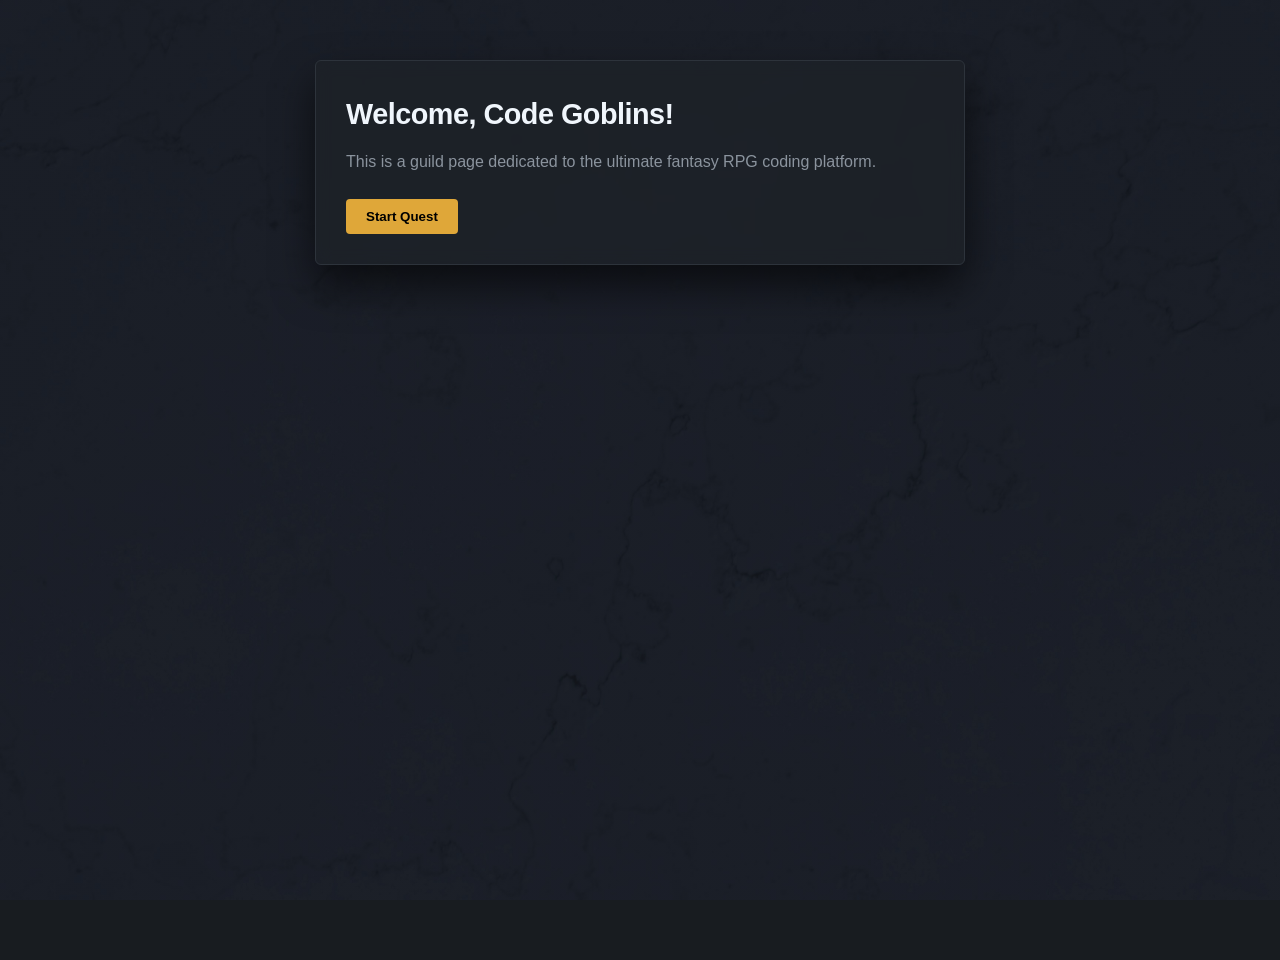
==== index.html @ bc50a95a "started web page" ====
<!DOCTYPE html>
<html lang="en">
<head>
  <meta charset="UTF-8">
  <meta name="viewport" content="width=device-width, initial-scale=1.0">
  <link rel="stylesheet" href="./style.css">
  <title>Goblin Code Guild</title>
</head>
<body>

  <!-- This creates the soft gold aura behind your header -->
  <div class="ambient-glow"></div>

  <main class="card">
    <h1>Welcome, Code Goblins!</h1>
    <p>This is a guild page dedicated to the ultimate fantasy RPG coding platform.</p>
    <button class="btn-gold">Start Quest</button>
  </main>

</body>
</html>
---- style.css ----
/* 1. Reset & Slate Marble Color Palette */
:root {
  --bg-slate-base: #181c20;      /* Dark core slate grey */
  --bg-slate-light: #22272e;     /* Lighter grey mineral spots */
  --bg-slate-dark: #0f1115;      /* Deep black-grey fissures */
  --vein-color: rgba(255, 255, 255, 0.015); /* Faint marble veins */
  
  --bg-card: rgba(30, 35, 41, 0.7); /* Translucent card to see marble underneath */
  --bg-border: #2d333b;
  --text-primary: #f0f6fc;
  --accent-gold: #dfa739;
}

* {
  box-sizing: border-box;
  margin: 0;
  padding: 0;
}

/* 2. Procedural CSS Slate Marble Background */
body {
  color: var(--text-primary);
  font-family: -apple-system, BlinkMacSystemFont, "Segoe UI", Roboto, sans-serif;
  min-height: 100vh;
  line-height: 1.6;
  
  /* Layering gradients creates the random, organic look of cut marble stone */
  background-color: var(--bg-slate-base);
  background-image:
    /* Layer 1: Simulated jagged diagonal marble veins */
    linear-gradient(45deg, var(--vein-color) 25%, transparent 25%), 
    linear-gradient(-45deg, var(--vein-color) 25%, transparent 25%),
    /* Layer 2: Soft, uneven mineral spots (cloudy marble texture) */
    radial-gradient(circle at 20% 30%, var(--bg-slate-light) 0%, transparent 60%),
    radial-gradient(circle at 75% 60%, var(--bg-slate-dark) 0%, transparent 50%),
    radial-gradient(circle at 50% 80%, var(--bg-slate-light) 0%, transparent 40%);
  
  /* Sizing the textures so they blend naturally without visible repeating lines */
  background-size: 100% 100%, 100% 100%, 1200px 1200px, 1400px 1400px, 1000px 1000px;
  background-attachment: fixed;
}

/* 3. Interface Layout Elements */
.card {
  background-color: var(--bg-card);
  backdrop-filter: blur(8px); /* Lets the marble texture softly peek through */
  -webkit-backdrop-filter: blur(8px);
  border: 1px solid var(--bg-border);
  border-radius: 6px;
  padding: 30px;
  max-width: 650px;
  margin: 60px auto;
  box-shadow: 0 20px 40px rgba(0, 0, 0, 0.6);
}

h1 {
  font-size: 1.8rem;
  margin-bottom: 12px;
  letter-spacing: -0.5px;
}

p {
  color: #8b949e;
  margin-bottom: 24px;
}

.btn-gold {
  background-color: var(--accent-gold);
  color: #000000;
  border: none;
  border-radius: 4px;
  padding: 10px 20px;
  font-weight: 600;
  cursor: pointer;
  transition: opacity 0.2s;
}

.btn-gold:hover {
  opacity: 0.9;
}

body {
  background-image: linear-gradient(rgba(24, 28, 32, 0.4), rgba(24, 28, 32, 0.4)), url('/images/SlateBlueMarble.jpg');
  background-size: cover;
  background-attachment: fixed;
}
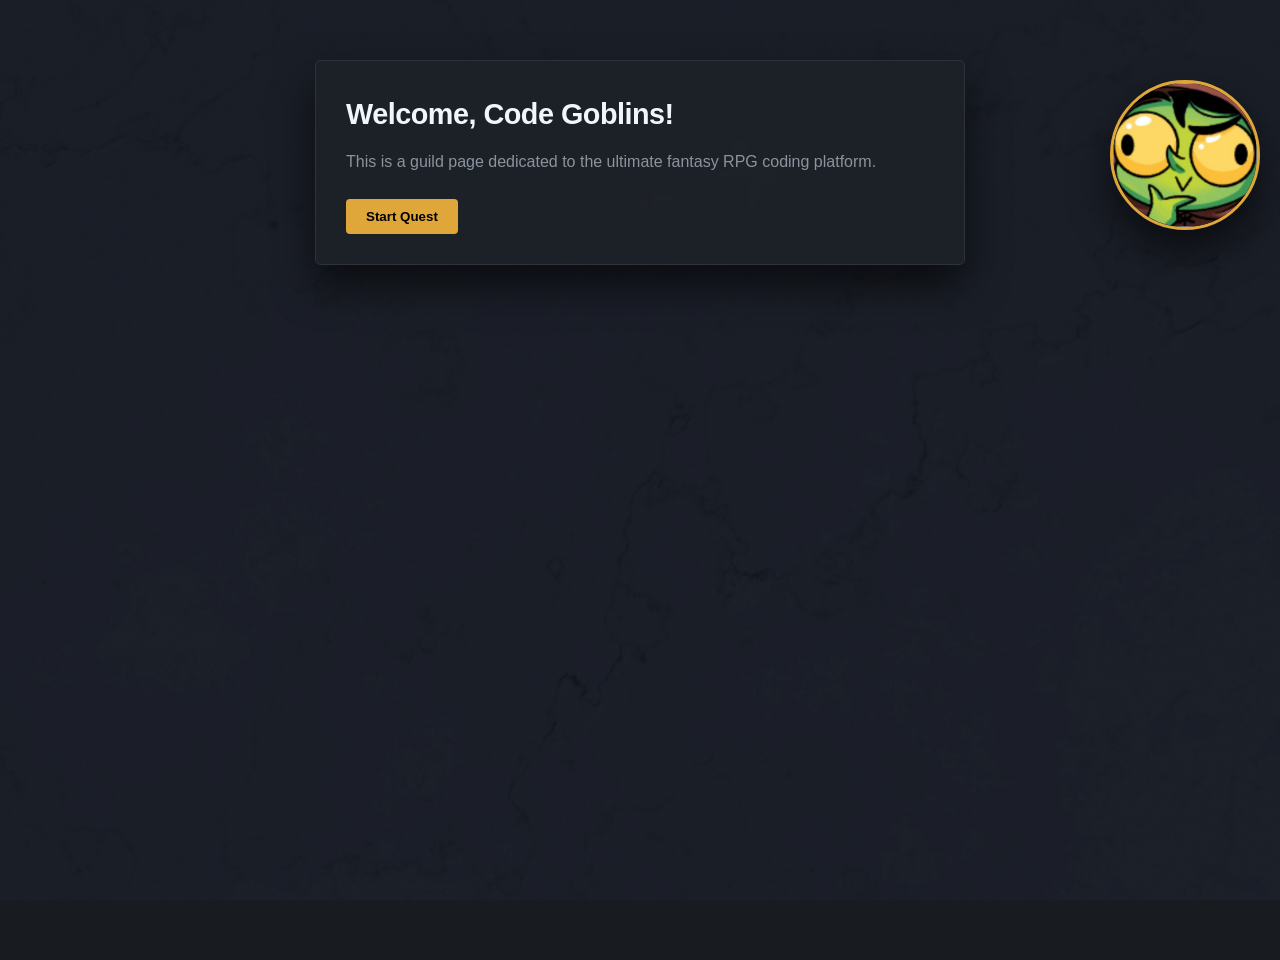
==== commit f7676040: "added GitHub profile bubble image" ====
--- a/index.html
+++ b/index.html
@@ -3,11 +3,22 @@
 <head>
   <meta charset="UTF-8">
   <meta name="viewport" content="width=device-width, initial-scale=1.0">
+  <!-- from https://realfavicongenerator.net/ -->
+  <link rel="icon" type="image/png" href="/images/favicon-96x96.png" sizes="96x96" />
+  <link rel="icon" type="image/svg+xml" href="/images/favicon.svg" />
+  <link rel="shortcut icon" href="/images/favicon.ico" />
+  <link rel="apple-touch-icon" sizes="180x180" href="/images/apple-touch-icon.png" />
+  <link rel="manifest" href="/images/site.webmanifest" />
+
   <link rel="stylesheet" href="./style.css">
   <title>Goblin Code Guild</title>
 </head>
 <body>
-
+  <header>
+    <a href="https://github.com/GoblinCode-guild" target="blank" rel="noopener noreferrer">
+      <img id="profile_pic" src="./images/GoblinThink.jpg" target="_blank" alt="goblin profile pic" title="GoblinCode-guild Github Profile">
+    </a>
+  </header>
   <!-- This creates the soft gold aura behind your header -->
   <div class="ambient-glow"></div>
 
--- a/style.css
+++ b/style.css
@@ -80,7 +80,16 @@
 }
 
 body {
-  background-image: linear-gradient(rgba(24, 28, 32, 0.4), rgba(24, 28, 32, 0.4)), url('/images/SlateBlueMarble.jpg');
+  background-image: linear-gradient(rgba(24, 28, 32, 0.4), rgba(24, 28, 32, 0.4)), url('images/SlateBlueMarble.jpg');
   background-size: cover;
   background-attachment: fixed;
 }
+#profile_pic {
+    border-radius: 50%;
+    width: 150px;
+    height: 150px;
+    float: right;
+    margin: 20px;
+    border: 3px solid #dfa739;
+    box-shadow: 0 20px 40px rgba(0, 0, 0, 0.6);
+}
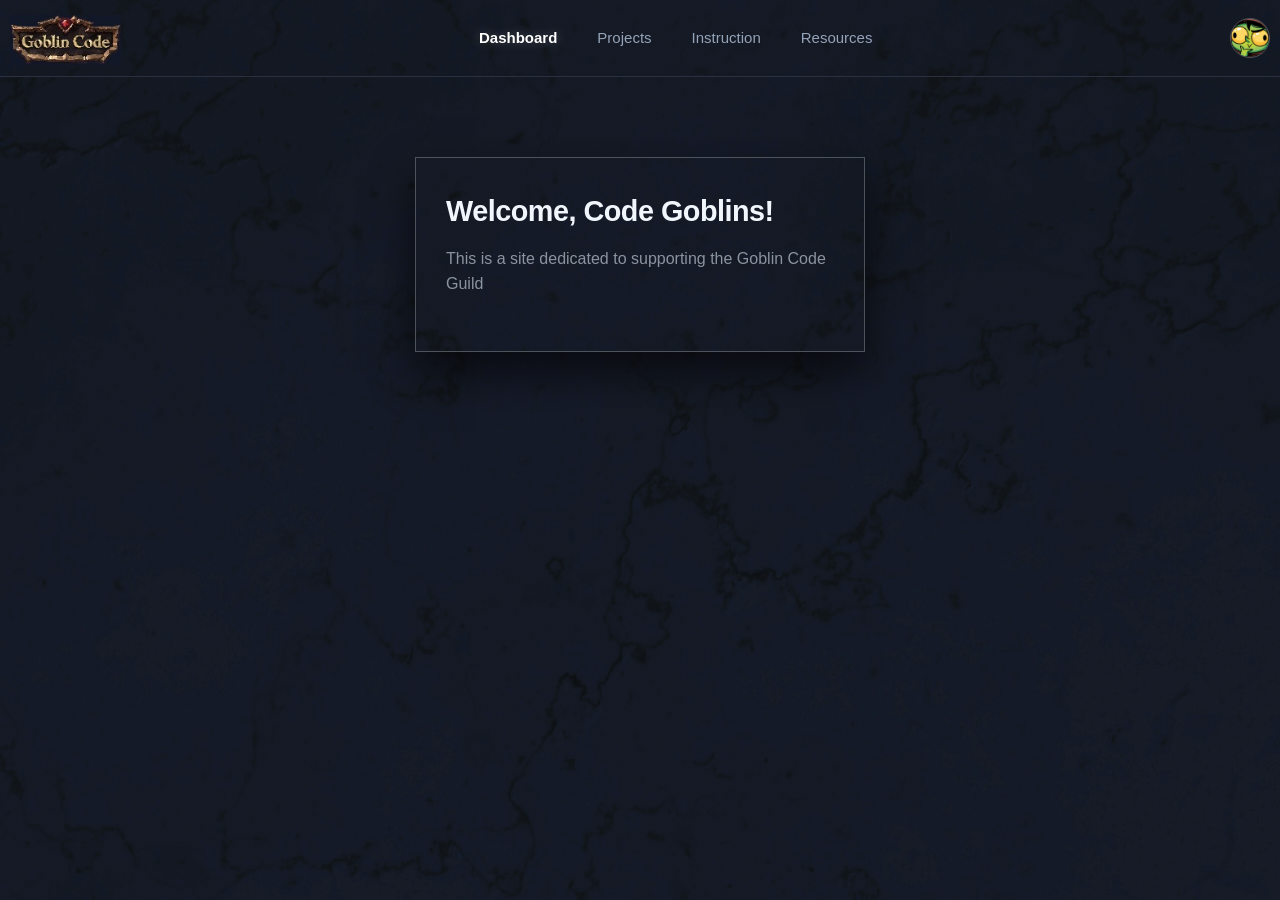
==== commit 37b4f601: "added Goblin Code Emblem and minor adjustments" ====
--- a/index.html
+++ b/index.html
@@ -3,29 +3,84 @@
 <head>
   <meta charset="UTF-8">
   <meta name="viewport" content="width=device-width, initial-scale=1.0">
-  <!-- from https://realfavicongenerator.net/ -->
+  <!-- from https://realfavicongenerator.net/ 
   <link rel="icon" type="image/png" href="/images/favicon-96x96.png" sizes="96x96" />
   <link rel="icon" type="image/svg+xml" href="/images/favicon.svg" />
   <link rel="shortcut icon" href="/images/favicon.ico" />
   <link rel="apple-touch-icon" sizes="180x180" href="/images/apple-touch-icon.png" />
-  <link rel="manifest" href="/images/site.webmanifest" />
-
+  <link rel="manifest" href="/images/site.webmanifest" />-->
+  <link rel="icon" type="image/x-icon" href="./images/favicon.ico">
+  
   <link rel="stylesheet" href="./style.css">
+  <script src="./script.js" defer></script>
   <title>Goblin Code Guild</title>
 </head>
 <body>
   <header>
-    <a href="https://github.com/GoblinCode-guild" target="blank" rel="noopener noreferrer">
-      <img id="profile_pic" src="./images/GoblinThink.jpg" target="_blank" alt="goblin profile pic" title="GoblinCode-guild Github Profile">
-    </a>
+    <nav class="nav-container">
+      <div>
+        <img id="emblem" src="./images/GoblinCodeEmblem.jpg" alt="Goblin Code Emblem">
+        <a href="https://github.com/GoblinCode-guild" target="blank" rel="noopener noreferrer">
+          <img id="profile_pic" src="./images/GoblinThink.jpg" target="_blank" alt="goblin profile pic" title="GoblinCode-guild Github Profile">
+        </a>
+      </div>
+      <ul class="primary-nav">
+        
+        <li class="nav-item">
+          <a href="./index.html" class="nav-link selected">Dashboard</a>
+        </li>
+        
+        <li class="nav-item">
+          <a href="./projects.html" class="nav-link">Projects</a>
+          
+          <div class="gold-indicator"></div>
+          
+          <div class="subnav-tier">
+            <ul class="secondary-nav">
+              <li><a href="#" class="sub-link">Small</a></li>
+              <li><a href="#" class="sub-link">Medium</a></li>
+              <li><a href="#" class="sub-link">Large</a></li>
+            </ul>
+          </div>
+        </li>
+        
+        <li class="nav-item">
+          <a href="./instruction.html" class="nav-link">Instruction</a>
+          
+          <div class="gold-indicator"></div>
+          
+          <div class="subnav-tier">
+            <ul class="secondary-nav">
+              <li><a href="#" class="sub-link">Slow Down</a></li>
+              <li><a href="#" class="sub-link">Technique</a></li>
+              <li><a href="#" class="sub-link">Libraries</a></li>
+            </ul>
+          </div>
+        </li>
+        
+        <li class="nav-item">
+          <a href="./resources.html" class="nav-link">Resources</a>
+          
+          <div class="gold-indicator"></div>
+          
+          <div class="subnav-tier">
+            <ul class="secondary-nav">
+              <li><a href="#" class="sub-link">Learning</a></li>
+              <li><a href="#" class="sub-link">Tools</a></li>
+              <li><a href="#" class="sub-link">Fun</a></li>
+            </ul>
+          </div>
+        </li>
+      </ul>
+    </nav>
   </header>
   <!-- This creates the soft gold aura behind your header -->
   <div class="ambient-glow"></div>
 
   <main class="card">
     <h1>Welcome, Code Goblins!</h1>
-    <p>This is a guild page dedicated to the ultimate fantasy RPG coding platform.</p>
-    <button class="btn-gold">Start Quest</button>
+    <p>This is a site dedicated to supporting the Goblin Code Guild</p>
+    <!--<button class="btn-gold">Start Quest</button>-->
   </main>
 
 </body>
--- a/style.css
+++ b/style.css
@@ -1,12 +1,6 @@
-/* 1. Reset & Slate Marble Color Palette */
 :root {
-  --bg-slate-base: #181c20;      /* Dark core slate grey */
-  --bg-slate-light: #22272e;     /* Lighter grey mineral spots */
-  --bg-slate-dark: #0f1115;      /* Deep black-grey fissures */
-  --vein-color: rgba(255, 255, 255, 0.015); /* Faint marble veins */
-  
   --bg-card: rgba(30, 35, 41, 0.7); /* Translucent card to see marble underneath */
-  --bg-border: #2d333b;
+  --bg-border: #4d535b;
   --text-primary: #f0f6fc;
   --accent-gold: #dfa739;
 }
@@ -17,39 +11,23 @@
   padding: 0;
 }
 
-/* 2. Procedural CSS Slate Marble Background */
 body {
   color: var(--text-primary);
   font-family: -apple-system, BlinkMacSystemFont, "Segoe UI", Roboto, sans-serif;
   min-height: 100vh;
   line-height: 1.6;
-  
-  /* Layering gradients creates the random, organic look of cut marble stone */
-  background-color: var(--bg-slate-base);
-  background-image:
-    /* Layer 1: Simulated jagged diagonal marble veins */
-    linear-gradient(45deg, var(--vein-color) 25%, transparent 25%), 
-    linear-gradient(-45deg, var(--vein-color) 25%, transparent 25%),
-    /* Layer 2: Soft, uneven mineral spots (cloudy marble texture) */
-    radial-gradient(circle at 20% 30%, var(--bg-slate-light) 0%, transparent 60%),
-    radial-gradient(circle at 75% 60%, var(--bg-slate-dark) 0%, transparent 50%),
-    radial-gradient(circle at 50% 80%, var(--bg-slate-light) 0%, transparent 40%);
-  
-  /* Sizing the textures so they blend naturally without visible repeating lines */
-  background-size: 100% 100%, 100% 100%, 1200px 1200px, 1400px 1400px, 1000px 1000px;
-  background-attachment: fixed;
 }
 
 /* 3. Interface Layout Elements */
 .card {
-  background-color: var(--bg-card);
-  backdrop-filter: blur(8px); /* Lets the marble texture softly peek through */
-  -webkit-backdrop-filter: blur(8px);
+  /*background-color: var(--bg-card);*/
+  /*backdrop-filter: blur(8px); /* Lets the marble texture softly peek through */
+  /*-webkit-backdrop-filter: blur(8px);*/
   border: 1px solid var(--bg-border);
-  border-radius: 6px;
+  /*border-radius: 6px;*/
   padding: 30px;
-  max-width: 650px;
-  margin: 60px auto;
+  max-width: 450px;
+  margin: 80px auto;
   box-shadow: 0 20px 40px rgba(0, 0, 0, 0.6);
 }
 
@@ -84,12 +62,155 @@
   background-size: cover;
   background-attachment: fixed;
 }
+
+#emblem {
+  /*position: absolute;*/
+  float: left;
+  height: 50px;
+  margin-top: 15px;
+  margin-left: 10px;
+}
+
 #profile_pic {
-    border-radius: 50%;
-    width: 150px;
-    height: 150px;
-    float: right;
-    margin: 20px;
-    border: 3px solid #dfa739;
-    box-shadow: 0 20px 40px rgba(0, 0, 0, 0.6);
+  border-radius: 50%;
+  width: 40px;
+  height: 40px;
+  float: right;
+  margin-top: 18px;
+  margin-right: 10px;
+
+  border: 1px solid var(--bg-border);
+}
+
+/* --- Base Theme --- */
+body {
+  margin: 0;
+  /*font-family: ui-sans-serif, system-ui, -apple-system, sans-serif;*/
+  overflow-x: hidden; /* Prevents 100vw from causing horizontal scroll */
+}
+
+.nav-header {
+  /*background-color: #1a1e2e;*/
+  border-bottom: 1px solid #2a3040;
+}
+
+.nav-container {
+  max-width: 100vw;
+  margin: 0 auto;
+  border-bottom: 1px solid #2a3040;
+}
+
+/* --- Primary Navigation --- */
+.primary-nav {
+  display: flex;
+  justify-content: center;
+  gap: 40px;
+  list-style: none;
+  margin: 0;
+  padding: 0;
+}
+
+.nav-item {
+  position: relative; /* Anchors the gold indicator */
+  padding: 25px 0;    /* Creates a generous hover hit-area */
+}
+
+.nav-link {
+  color: #94a3b8;
+  text-decoration: none;
+  font-size: 15px;
+  font-weight: 500;
+  transition: all 0.2s ease;
+  position: relative;
+  z-index: 30; /* Keeps text above the glow */
+}
+
+/* 1. Standard Hover State */
+.nav-item:hover .nav-link {
+  color: #cbd5e1; /* Slightly brighter */
+}
+
+/* 2. Actively Selected Page State (Extra Highlight) */
+.nav-link.selected {
+  color: #ffffff; /* Pure white */
+  font-weight: 600;
+  text-shadow: 0 0 12px rgba(255, 255, 255, 0.25);
+}
+
+/* --- The Hidden Subnav Tier --- */
+.subnav-tier {
+  position: absolute;
+  top: 100%;
+  
+  /* Centers the full-width dropdown across the screen */
+  left: 50%;
+  transform: translateX(-50%);
+  width: 125vw; 
+  
+  /*background-color: #1a1e2e;*/
+  border-bottom: 1px solid #2a3040;
+  border-top: 1px solid #2a3040;
+  
+  /* Hidden by default, with a slight slide-down effect */
+  opacity: 0;
+  visibility: hidden;
+  margin-top: -5px;
+  transition: all 0.2s cubic-bezier(0.16, 1, 0.3, 1);
+  z-index: 10;
+}
+
+.secondary-nav {
+  display: flex;
+  justify-content: center;
+  gap: 30px;
+  list-style: none;
+  margin: 0;
+  padding: 15px 0;
+}
+
+.sub-link {
+  color: #94a3b8;
+  text-decoration: none;
+  font-size: 14px;
+  transition: color 0.2s;
+}
+
+.sub-link:hover {
+  color: #facc15; /* Highlights gold on hover */
+}
+
+/* --- The Solid Gold Triangle & Glow --- */
+.gold-indicator {
+  position: absolute;
+  bottom: 0; /* Sits exactly on the bottom border of the primary nav */
+  left: 50%;
+  
+  /* Center horizontally, push halfway down, and rotate into a diamond */
+  transform: translate(-50%, 50%) rotate(45deg);
+  
+  width: 12px;
+  height: 12px;
+  background-color: #facc15; /* Solid fill */
+  
+  /* The semi-circular upward glow. 
+    Because it is rotated 45deg, negative X and negative Y push the shadow "UP". 
+  */
+  box-shadow: -4px -4px 25px 2px rgba(250, 204, 21, 0.45);
+  
+  /* Hidden by default */
+  opacity: 0;
+  transition: opacity 0.2s ease;
+  z-index: 20; /* Sits above the subnav borders */
+}
+
+/* --- Hover Reveal Mechanics --- */
+/* Trigger both the subnav and the triangle when the primary item is hovered */
+.nav-item:hover .subnav-tier {
+  opacity: 1;
+  visibility: visible;
+  margin-top: 0; /* Completes the slide-down animation */
+}
+
+.nav-item:hover .gold-indicator {
+  opacity: 1;
 }
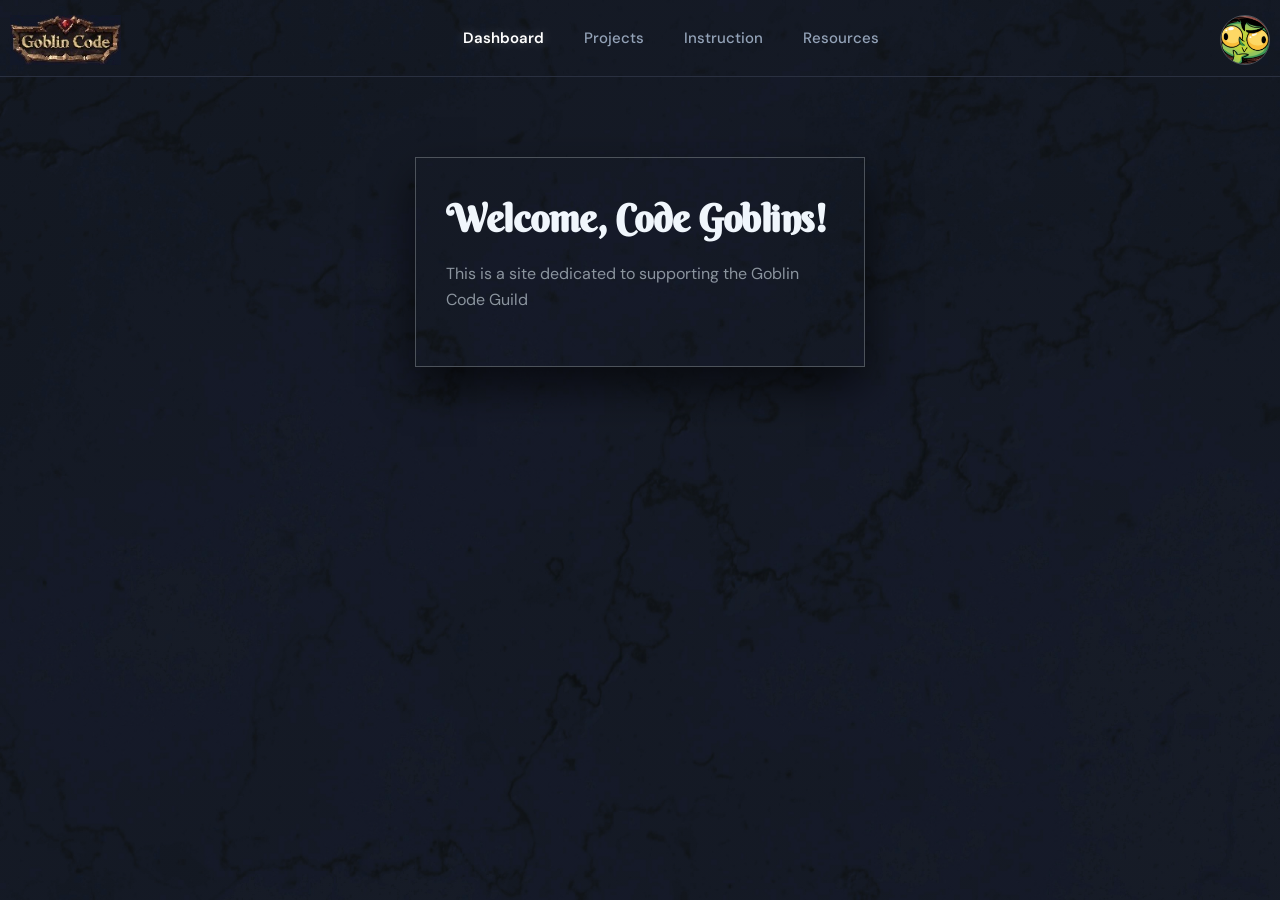
==== commit 3f2949e4: "Updated fonts" ====
--- a/index.html
+++ b/index.html
@@ -10,7 +10,9 @@
   <link rel="apple-touch-icon" sizes="180x180" href="/images/apple-touch-icon.png" />
   <link rel="manifest" href="/images/site.webmanifest" />-->
   <link rel="icon" type="image/x-icon" href="./images/favicon.ico">
-  
+  <link rel="preconnect" href="https://fonts.googleapis.com">
+  <link rel="preconnect" href="https://fonts.gstatic.com" crossorigin>
+  <link href="https://fonts.googleapis.com/css2?family=Berkshire+Swash&family=DM+Sans:ital,opsz,wght@0,9..40,100..1000;1,9..40,100..1000&display=swap" rel="stylesheet">
   <link rel="stylesheet" href="./style.css">
   <script src="./script.js" defer></script>
   <title>Goblin Code Guild</title>
--- a/style.css
+++ b/style.css
@@ -13,7 +13,7 @@
 
 body {
   color: var(--text-primary);
-  font-family: -apple-system, BlinkMacSystemFont, "Segoe UI", Roboto, sans-serif;
+  font-family: 'DM Sans', "Segoe UI", Roboto, sans-serif;
   min-height: 100vh;
   line-height: 1.6;
 }
@@ -32,7 +32,8 @@
 }
 
 h1 {
-  font-size: 1.8rem;
+  font-family: 'Berkshire Swash';
+  font-size: 2.4rem;
   margin-bottom: 12px;
   letter-spacing: -0.5px;
 }
@@ -73,10 +74,10 @@
 
 #profile_pic {
   border-radius: 50%;
-  width: 40px;
-  height: 40px;
+  width: 50px;
+  height: 50px;
   float: right;
-  margin-top: 18px;
+  margin-top: 15px;
   margin-right: 10px;
 
   border: 1px solid var(--bg-border);
